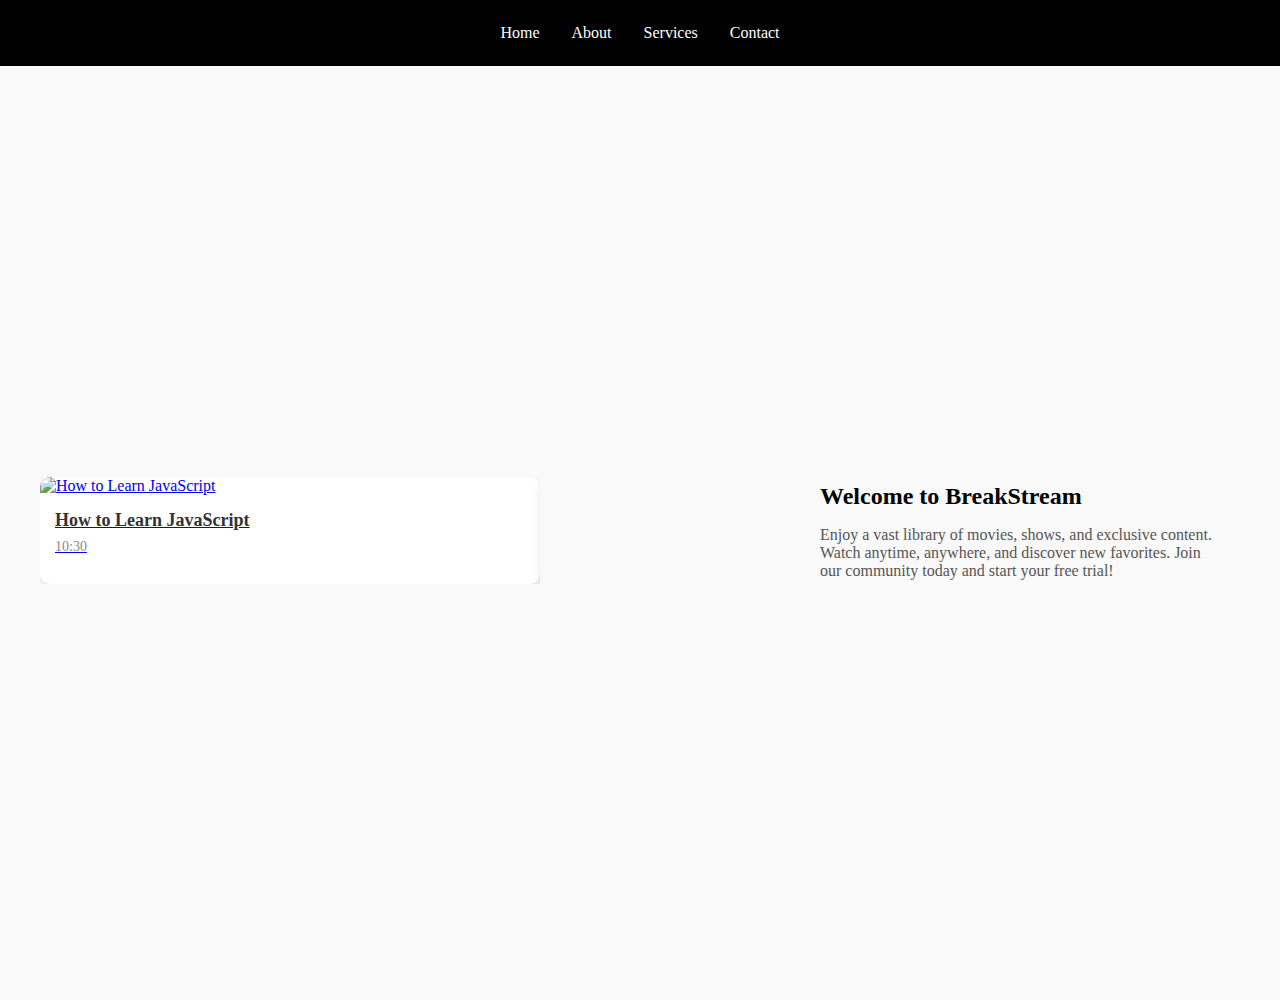
==== home_screen.html @ b24e04ab "added home screen" ====
<!DOCTYPE html>
<html lang="en">
<head>
  <link rel="stylesheet" href="home_screen_style.css">
  <meta charset="UTF-8">
  <meta name="viewport" content="width=device-width, initial-scale=1.0">
  <title>BreakStream</title>
</head>
<body>
  <nav class="navbar">
    <a href="#home">Home</a>
    <a href="#about">About</a>
    <a href="#services">Services</a>
    <a href="#contact">Contact</a>
  </nav>

  <main>
    <div class="content-wrapper">
      <div class="carousel-container">
        <div class="carousel" id="carousel">
          <!-- Videos will be dynamically added here -->
          <div id="videoList"></div>
        </div>
      </div>
      <div class="product-description">
        <h2>Welcome to BreakStream</h2>
        <p>
          Enjoy a vast library of movies, shows, and exclusive content. 
          Watch anytime, anywhere, and discover new favorites. 
          Join our community today and start your free trial!
        </p>
      </div>
    </div>
  </main>

  <script src="home_screen_script.js"></script>
</body>
</html>
---- home_screen_style.css ----
/* Navbar styling */
.navbar {
  background-color: #000;
  display: flex;
  justify-content: center;
  align-items: center;
  width: 100%;
  position: fixed;
  top: 0;
  padding: 10px 0;
  z-index: 1;
}

.navbar a {
  color: #fff;
  padding: 14px 16px;
  text-decoration: none;
  transition: background-color 0.3s ease;
}

.navbar a:hover {
  background-color: #fff;
  color: #000;
}

body {
  margin: 0;
  padding-top: 60px;
  background-color: #f9f9f9;
}

main {
  padding: 20px;
  display: flex;
  justify-content: center;
  align-items: center;
  height: 100vh;
}

/* Carousel with all videos */
.carousel {
  display: flex;
  transition: transform 0.5s ease-in-out;
}

#videoList {
  display: flex;
  width: 100%; /* Occupy full width */
}

.video-card {
  flex: 0 0 100%; /* Each card takes up the full carousel width */
  display: flex;
  background-color: #fff;
  border-radius: 10px;
  overflow: hidden;
  box-shadow: 0 4px 8px rgba(0, 0, 0, 0.1);
  transition: transform 0.3s ease;
  align-items: center;
}

.video-thumbnail {
  width: 100%; /* Take up half the card's width */
  height: 300px; /* Keep a consistent height */
  object-fit: cover;
}

.video-details {
  width: 100%; /* Take up the other half of the card's width */
  padding: 15px; /* Add padding to the left */
  display: flex;
  flex-direction: column; /* Align details vertically */
  justify-content: center;
}

.video-title {
  font-size: 18px;
  font-weight: bold;
  color: #333;
  margin: 0;
}

.video-duration {
  color: #888;
  font-size: 14px;
  margin-top: 8px;
}

/* Main content wrapper */
.content-wrapper {
  display: flex; /* Arrange carousel and text side by side */
  justify-content: space-between; /* Space out the elements */
  align-items: center; /* Center items vertically */
  width: 100%; /* Full width */
  max-width: 1200px; /* Limit the width of the entire content */
  margin: auto; /* Center the content on the page */
}

/* Product description styling */
.product-description {
  flex: 1; /* Allow the text to take remaining space */
  padding: 20px; /* Add padding around the text */
  max-width: 400px; /* Limit the width for better readability */
}

.product-description h2 {
  font-size: 24px; /* Increase the title size */
  margin-bottom: 10px; /* Space below the title */
}

.product-description p {
  font-size: 16px; /* Set paragraph font size */
  color: #555; /* Change text color for better readability */
}

/* Adjust carousel container if needed */
.carousel-container {
  flex: 1; /* Allow carousel to take remaining space */
  max-width: 500px; /* Limit width on larger screens */
  overflow: hidden; /* Hide the content outside the visible area */
  position: relative;
  margin-right: 20px; /* Space between carousel and description */
}

/* Mobile Responsive */
@media only screen and (max-width: 600px) {
  .content-wrapper {
    flex-direction: column; /* Stack items on smaller screens */
    align-items: center; /* Center align items */
  }

  .carousel-container, .product-description {
    max-width: 100%; /* Allow full width on mobile */
    margin: 0; /* Remove margin */
  }

  .product-description {
    padding: 10px; /* Less padding on mobile */
  }
}
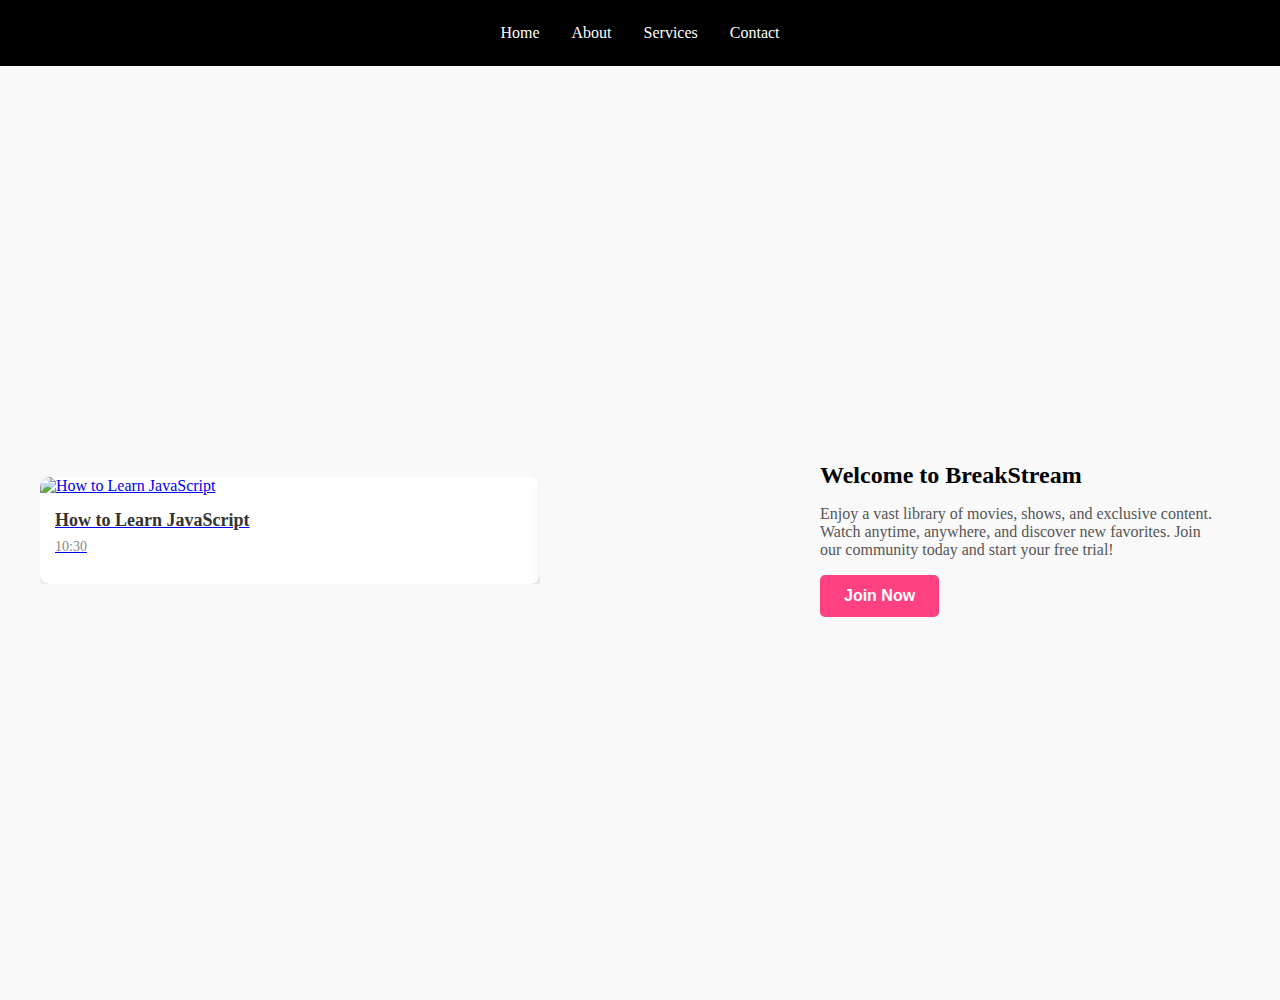
==== commit 432ed642: "added button" ====
--- a/home_screen.html
+++ b/home_screen.html
@@ -29,6 +29,7 @@
           Watch anytime, anywhere, and discover new favorites. 
           Join our community today and start your free trial!
         </p>
+        <button class="join-now-button">Join Now</button>
       </div>
     </div>
   </main>
--- a/home_screen_style.css
+++ b/home_screen_style.css
@@ -122,6 +122,28 @@
   margin-right: 20px; /* Space between carousel and description */
 }
 
+.join-now-button {
+  background-color: #ff4081; /* Pink background color */
+  color: #ffffff; /* White text color */
+  padding: 12px 24px; /* Top/bottom and left/right padding */
+  border: none; /* Remove default border */
+  border-radius: 5px; /* Rounded corners */
+  font-size: 16px; /* Font size */
+  font-weight: bold; /* Bold text */
+  cursor: pointer; /* Change cursor on hover */
+  transition: background-color 0.3s ease, transform 0.2s ease; /* Transition effects */
+}
+
+.join-now-button:hover {
+  background-color: #ff3366; /* Darker shade on hover */
+  transform: translateY(-2px); /* Slight lift effect */
+}
+
+.join-now-button:active {
+  transform: translateY(0); /* Reset position when pressed */
+}
+
+
 /* Mobile Responsive */
 @media only screen and (max-width: 600px) {
   .content-wrapper {
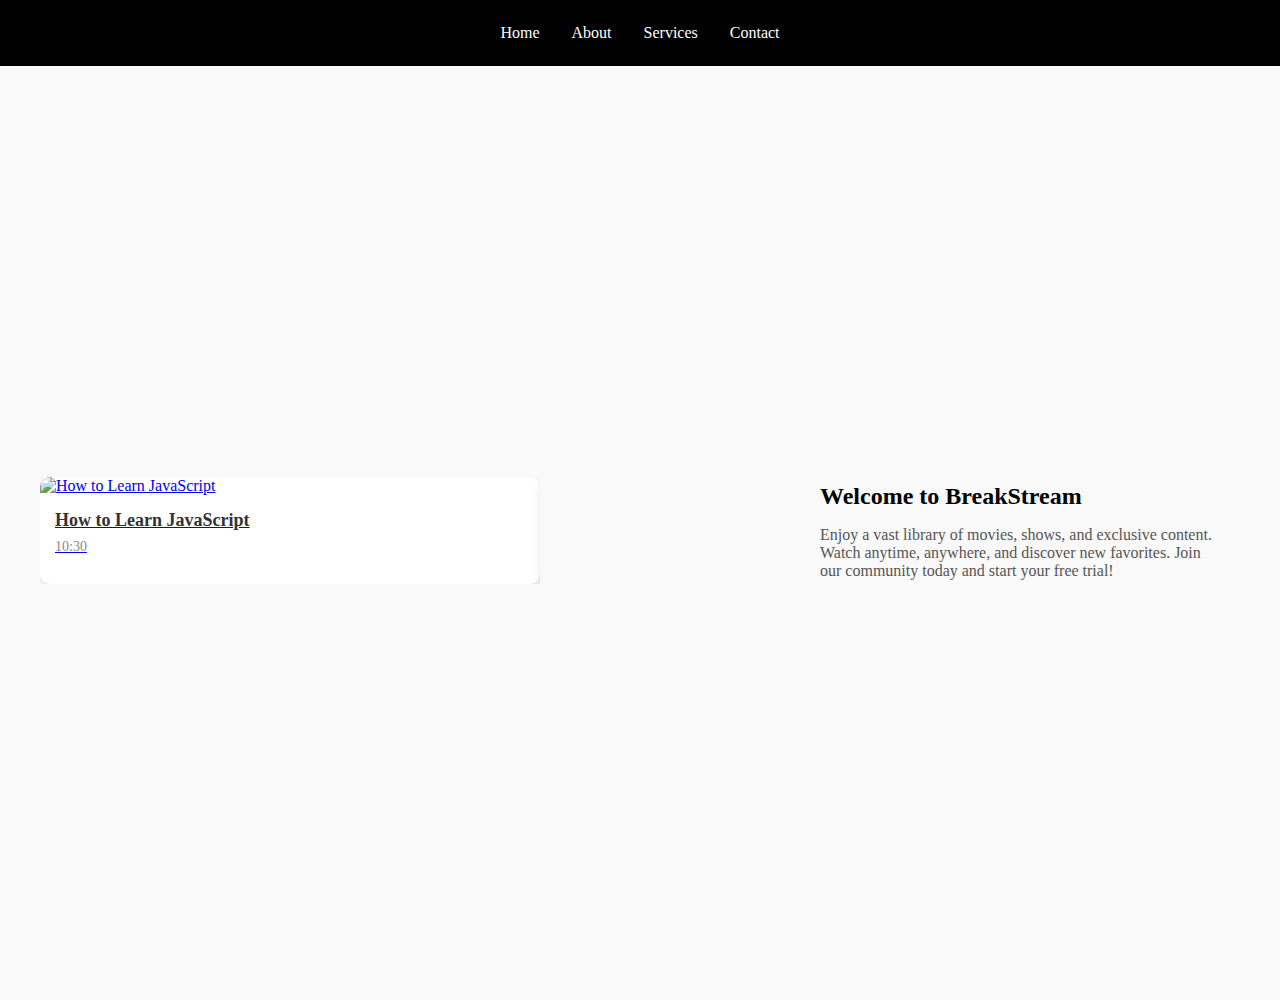
==== commit 71538606: "second version release" ====
--- a/home_screen.html
+++ b/home_screen.html
@@ -8,10 +8,10 @@
 </head>
 <body>
   <nav class="navbar">
-    <a href="#home">Home</a>
+    <a href="home_screen.html">Home</a>
     <a href="#about">About</a>
-    <a href="#services">Services</a>
-    <a href="#contact">Contact</a>
+    <a href="prezentare.html">Services</a>
+    <a href="contact.html">Contact</a>
   </nav>
 
   <main>
@@ -29,7 +29,6 @@
           Watch anytime, anywhere, and discover new favorites. 
           Join our community today and start your free trial!
         </p>
-        <button class="join-now-button">Join Now</button>
       </div>
     </div>
   </main>
--- a/home_screen_style.css
+++ b/home_screen_style.css
@@ -122,28 +122,6 @@
   margin-right: 20px; /* Space between carousel and description */
 }
 
-.join-now-button {
-  background-color: #ff4081; /* Pink background color */
-  color: #ffffff; /* White text color */
-  padding: 12px 24px; /* Top/bottom and left/right padding */
-  border: none; /* Remove default border */
-  border-radius: 5px; /* Rounded corners */
-  font-size: 16px; /* Font size */
-  font-weight: bold; /* Bold text */
-  cursor: pointer; /* Change cursor on hover */
-  transition: background-color 0.3s ease, transform 0.2s ease; /* Transition effects */
-}
-
-.join-now-button:hover {
-  background-color: #ff3366; /* Darker shade on hover */
-  transform: translateY(-2px); /* Slight lift effect */
-}
-
-.join-now-button:active {
-  transform: translateY(0); /* Reset position when pressed */
-}
-
-
 /* Mobile Responsive */
 @media only screen and (max-width: 600px) {
   .content-wrapper {
